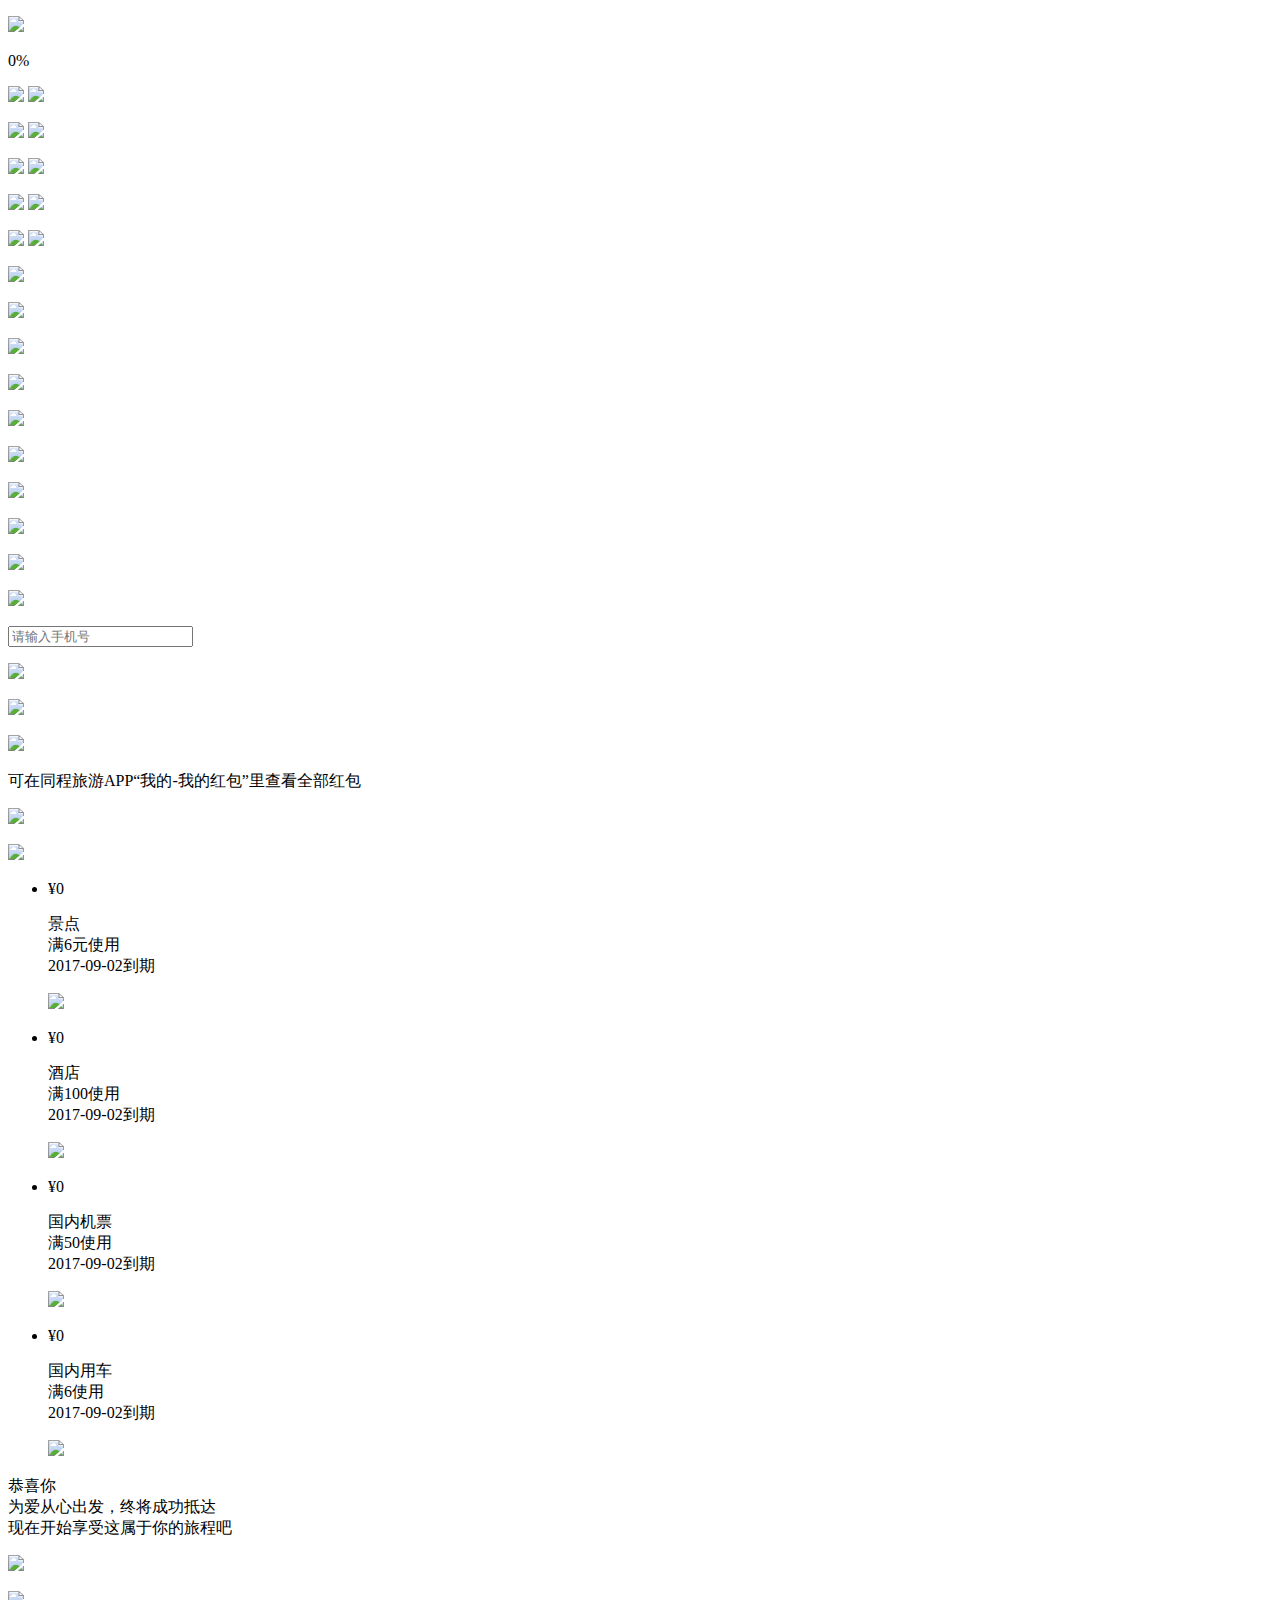
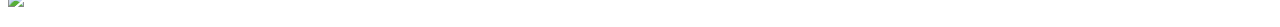
==== h5_hls_hd/index.html @ 9a75383b "长背景互动" ====
<!DOCTYPE html>
<html phone = '1'>
	<head>
	<meta charset="utf-8">
	<meta name="keywords" content="欢乐颂" />
	<meta name="description" content="欢乐颂" />
	<meta name="viewport" content="width=device-width,initial-scale=1.0,minimum-scale=1.0,maximum-scale=1.0,user-scalable=no">
	<meta name="x5-fullscreen" content="true">
	<meta name="full-screen" content="yes">
	<meta name="msapplication-tap-highlight" content="no" />
	<title>欢乐颂歌 为爱出发</title>
	<link rel="stylesheet" href="//file.40017.cn/tcweb/swact/20170518hls/css/style.css">
	</head>
	<body>
		<div class="loading">
			<p class="loadImg"><img src="//file.40017.cn/tcweb/swact/20170518hls/img/loading.png"></p>
			<p class="loadText">0%</p>
		</div>
		<div class="indexPage">
			<div class="chooseBox">
				<p class="peo peo1 active"  data-type = "peo1">
					<img class="grey" src="//file.40017.cn/tcweb/swact/20170518hls/img/peo1.png">
					<img class="light" src="//file.40017.cn/tcweb/swact/20170518hls/img/peo1_light1.png">
				</p>
				<p class="peo peo2" data-type = "peo2">
					<img class="grey" src="//file.40017.cn/tcweb/swact/20170518hls/img/peo2.png">
					<img class="light" src="//file.40017.cn/tcweb/swact/20170518hls/img/peo2_light1.png">
				</p>
				<p class="peor peo3" data-type = "peo3">
					<img class="grey" src="//file.40017.cn/tcweb/swact/20170518hls/img/peo3.png">
					<img class="light" src="//file.40017.cn/tcweb/swact/20170518hls/img/peo3_light1.png">
				</p>
				<p class="peo peo4" data-type = "peo4">
					<img class="grey" src="//file.40017.cn/tcweb/swact/20170518hls/img/peo4.png">
					<img class="light" src="//file.40017.cn/tcweb/swact/20170518hls/img/peo4_light1.png">
				</p>
				<p class="peor peo5" data-type = "peo5">
					<img class="grey" src="//file.40017.cn/tcweb/swact/20170518hls/img/peo5.png">
					<img class="light" src="//file.40017.cn/tcweb/swact/20170518hls/img/peo5_light1.png">
				</p>
			</div>
			<p class="enterBtn"><img src="//file.40017.cn/tcweb/swact/20170518hls/img/enter_btn.png" /></p>
		</div>
		<div class="mainCon"  ontouchmove="event.preventDefault()">
			<div class="page" id = 'page'>
				<!--<img src="//file.40017.cn/tcweb/swact/20170518hls/img/bg-02.jpg" />-->
			</div>
			<p class="car"><img src="//file.40017.cn/tcweb/swact/20170518hls/img/peo1_car1.png"></p>
			<p class="rqqBox tran"><img src="//file.40017.cn/tcweb/swact/20170518hls/img/peo1_rqq.png"></p>
			
			<p class="stone stone1"><img src="//file.40017.cn/tcweb/swact/20170518hls/img/stones.png"></p>
			<p class="stone stone2"><img src="//file.40017.cn/tcweb/swact/20170518hls/img/stones1.png"></p>
			<p class="stone stone3"><img src="//file.40017.cn/tcweb/swact/20170518hls/img/stones.png"></p>
			<p class="addspeedBtn"></p>
			<p class="papoBtn"></p>
			
			<p class="yun"><img src="//file.40017.cn/tcweb/swact/20170518hls/img/yun.png"></p>
			<p class="yun2"><img src="//file.40017.cn/tcweb/swact/20170518hls/img/yun2.png"></p>
		</div>
		
		<div class="showBox"  ontouchmove="event.preventDefault()">
			<p class="showImg"><img src="//file.40017.cn/tcweb/swact/20170518hls/img/show_img1.png"></p>
		</div>
		
		<div class="getredBag">
			<p class="bgImg"><img src="//file.40017.cn/tcweb/swact/20170518hls/img/get_redbag_bg.jpg"></p>
			<div class="conBox">
				<input type="number" placeholder="请输入手机号" class="phoneNumber" />
				<p class="redBagBtn"><img src="//file.40017.cn/tcweb/swact/20170518hls/img/getred_btn.png"></p>
			</div>
			<p class="logo"><img src="//file.40017.cn/tcweb/swact/20170518hls/img/logo.png"></p>
		</div>
		
		
		<div class="sucpage">
			<p class="topImg"><img src="//file.40017.cn/tcweb/swact/20170518hls/img/top_pic.png"></p>
				<p class="decTxt">可在同程旅游APP“我的-我的红包”里查看全部红包</p>
			<div class="sucBtns">
			
				<p class="gameAgain"><img src="//file.40017.cn/tcweb/swact/20170518hls/img/game_again.png"></p>
				<p class="shareBtn" onclick="_tcTraObj._tcTrackEvent('hlsshareBtn', 'click', 'hlsshare','1');"><img src="//file.40017.cn/tcweb/swact/20170518hls/img/share_friend.png"></p>
			</div>
			<div class="redBag">
				<ul> 
					<li>
						<p class="first">&yen;<span>0</span></p>
						<p class="second"><span class="signTtl">景点</span><br /><span id = 'mj'>满6元使用</span><br /><span class="dates">2017-09-02到期</span></p>
						<p class="useBtn"><a href=""><img src="//file.40017.cn/tcweb/swact/20170518hls/img/userIt.png" /></a></p>
					</li>
					<li>
						<p class="first">&yen;<span>0</span></p>
						<p class="second"><span class="signTtl">酒店</span><br /><span id = 'mj'>满100使用</span><br /><span class="dates">2017-09-02到期</span></p>
						<p class="useBtn"><a href=""><img src="//file.40017.cn/tcweb/swact/20170518hls/img/userIt.png" /></a></p>
					</li>
					<li>
						<p class="first">&yen;<span>0</span></p>
						<p class="second"><span class="signTtl">国内机票</span><br /><span id = 'mj'>满50使用</span><br /><span class="dates">2017-09-02到期</span></p>
						<p class="useBtn"><a href=""><img src="//file.40017.cn/tcweb/swact/20170518hls/img/userIt.png" /></a></p>
					</li>
					<li>
						<p class="first">&yen;<span>0</span></p>
						<p class="second"><span class="signTtl">国内用车</span><br /><span id = 'mj'>满6使用</span><br /><span class="dates">2017-09-02到期</span></p>
						<p class="useBtn"><a href=""><img src="//file.40017.cn/tcweb/swact/20170518hls/img/userIt.png" /></a></p>
					</li>
				</ul>
			</div>
		</div>
		<div class="alertBox">
			<div class="alerts">
				<p class="alertTxt"><span>恭喜你</span><br />为爱从心出发，终将成功抵达<br>现在开始享受这属于你的旅程吧</p>
				<p class="alertBtn"><img src="//file.40017.cn/tcweb/swact/20170518hls/img/alert_btn.png"></p>
			</div>
		</div>
		<div class="shareBox">
	   		<p class="picArror"><img src="//file.40017.cn/tcweb/swact/20170518hls/img/share_img.png"></p>
	   	</div>
		<script src = "js/zepto.min.js"></script>
		<script type="text/javascript" src="//file.40017.cn/tcweb/swact/20170518hls/js/resLoader.js" ></script>
		<script src="//js.40017.cn/touch/hb/c/bridge.2.2.6.js?v=20161227"></script>
		<script src="//res.wx.qq.com/open/js/jweixin-1.0.0.js" type="text/javascript"></script>
		<script src="//js.40017.cn/cn/min/??/touch/hb/p/share/wxshare.1.3.js?v=2016091901"></script>
		<script type="text/javascript" src="js/index.js"></script>
		<script type="text/javascript">
		if(_tc_bridge_public.isTc){
                _tc_bridge_util.set_page({
                    "param": {
                        "pagename": "欢乐颂活动"
                    }
                })
            }else{
                 var _tcq = _tcq || [];
                var _timediff=-1;
                if(typeof _tcopentime != "undefined")
                {_timediff = new Date().getTime()-_tcopentime;}
                _tcq.push(['_serialid', '0']);
                _tcq.push(['_vrcode', '10003-2000-0']);
                _tcq.push(['_refId', '305753413']);
                _tcq.push(['_userId', 0]);
                _tcq.push(['_openTime', _timediff]);
                _tcq.push(['_trackPageview', '/商务活动/欢乐颂活动页面 ']);
            }
           
        </script>
        <script type='text/javascript' src="//vstlog.17u.cn/vst.ashx" charset="utf-8"></script>
		
		
	</body>
	
</html>
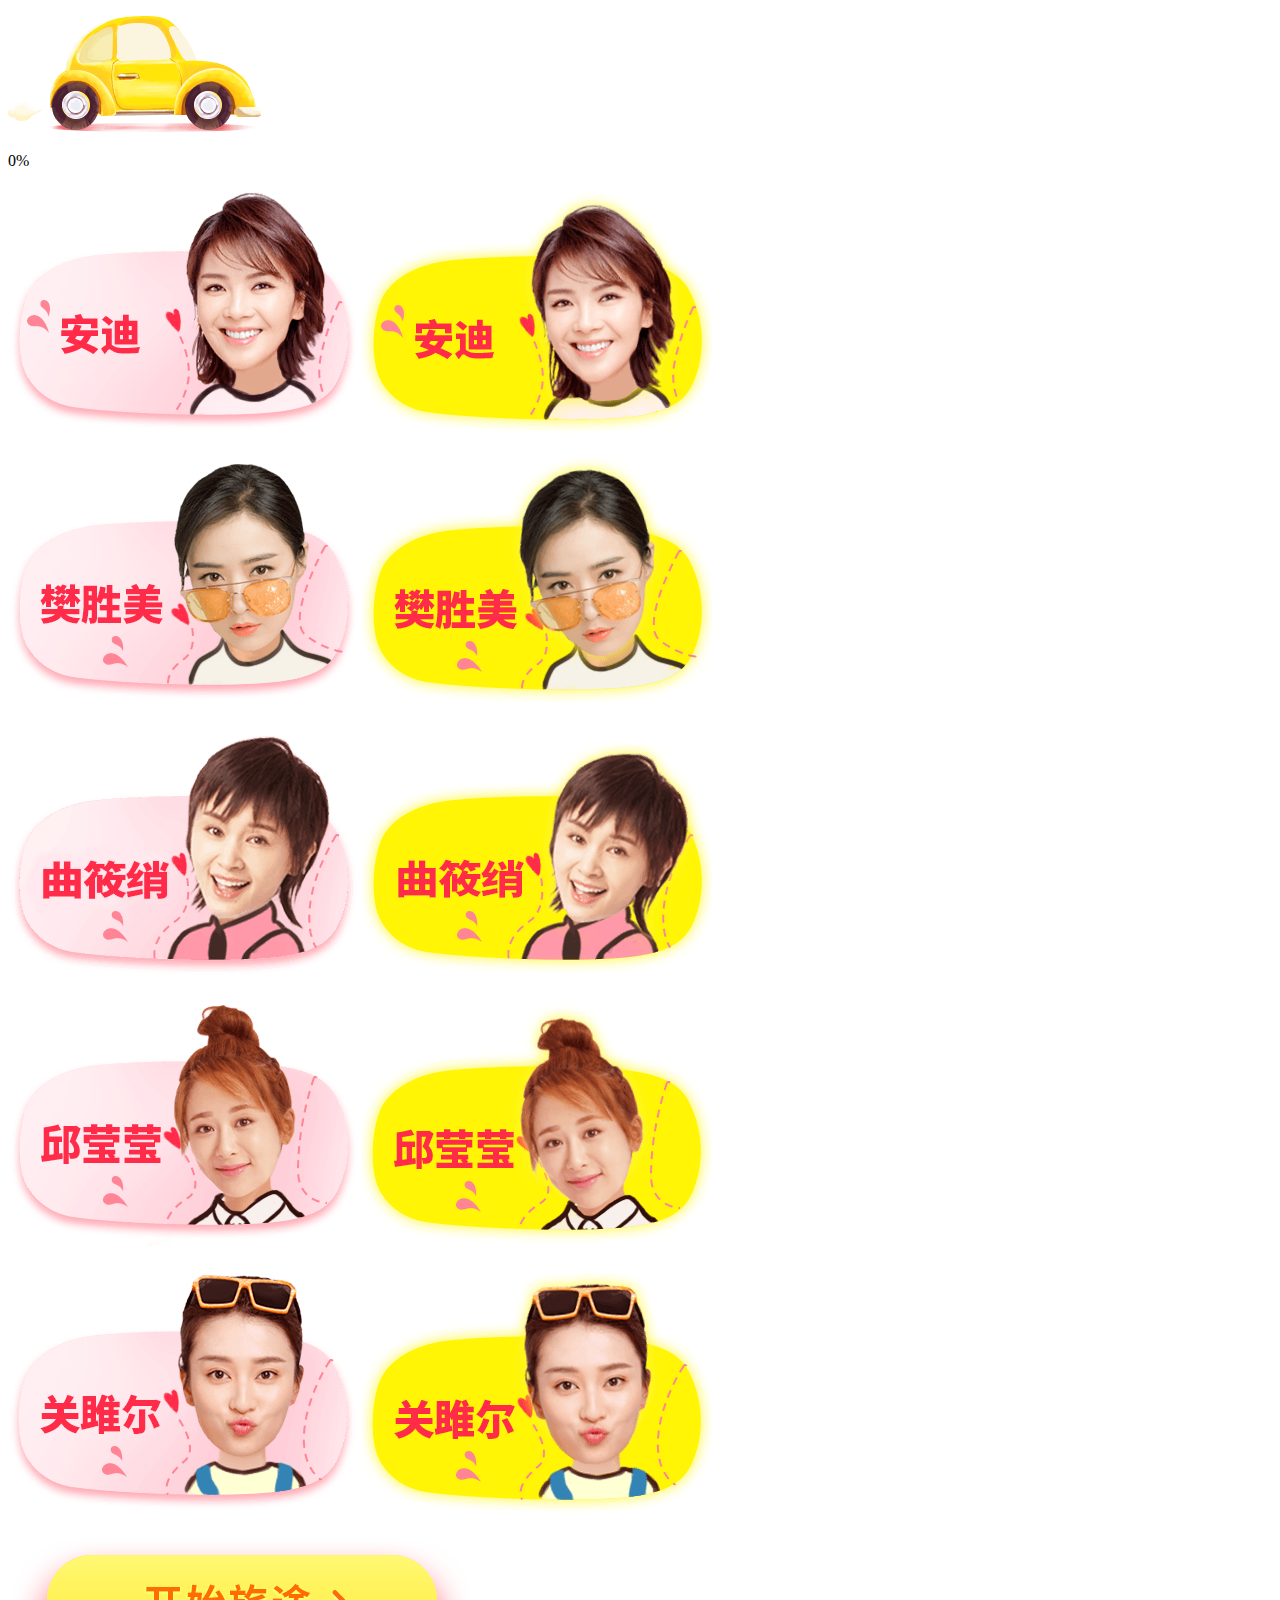
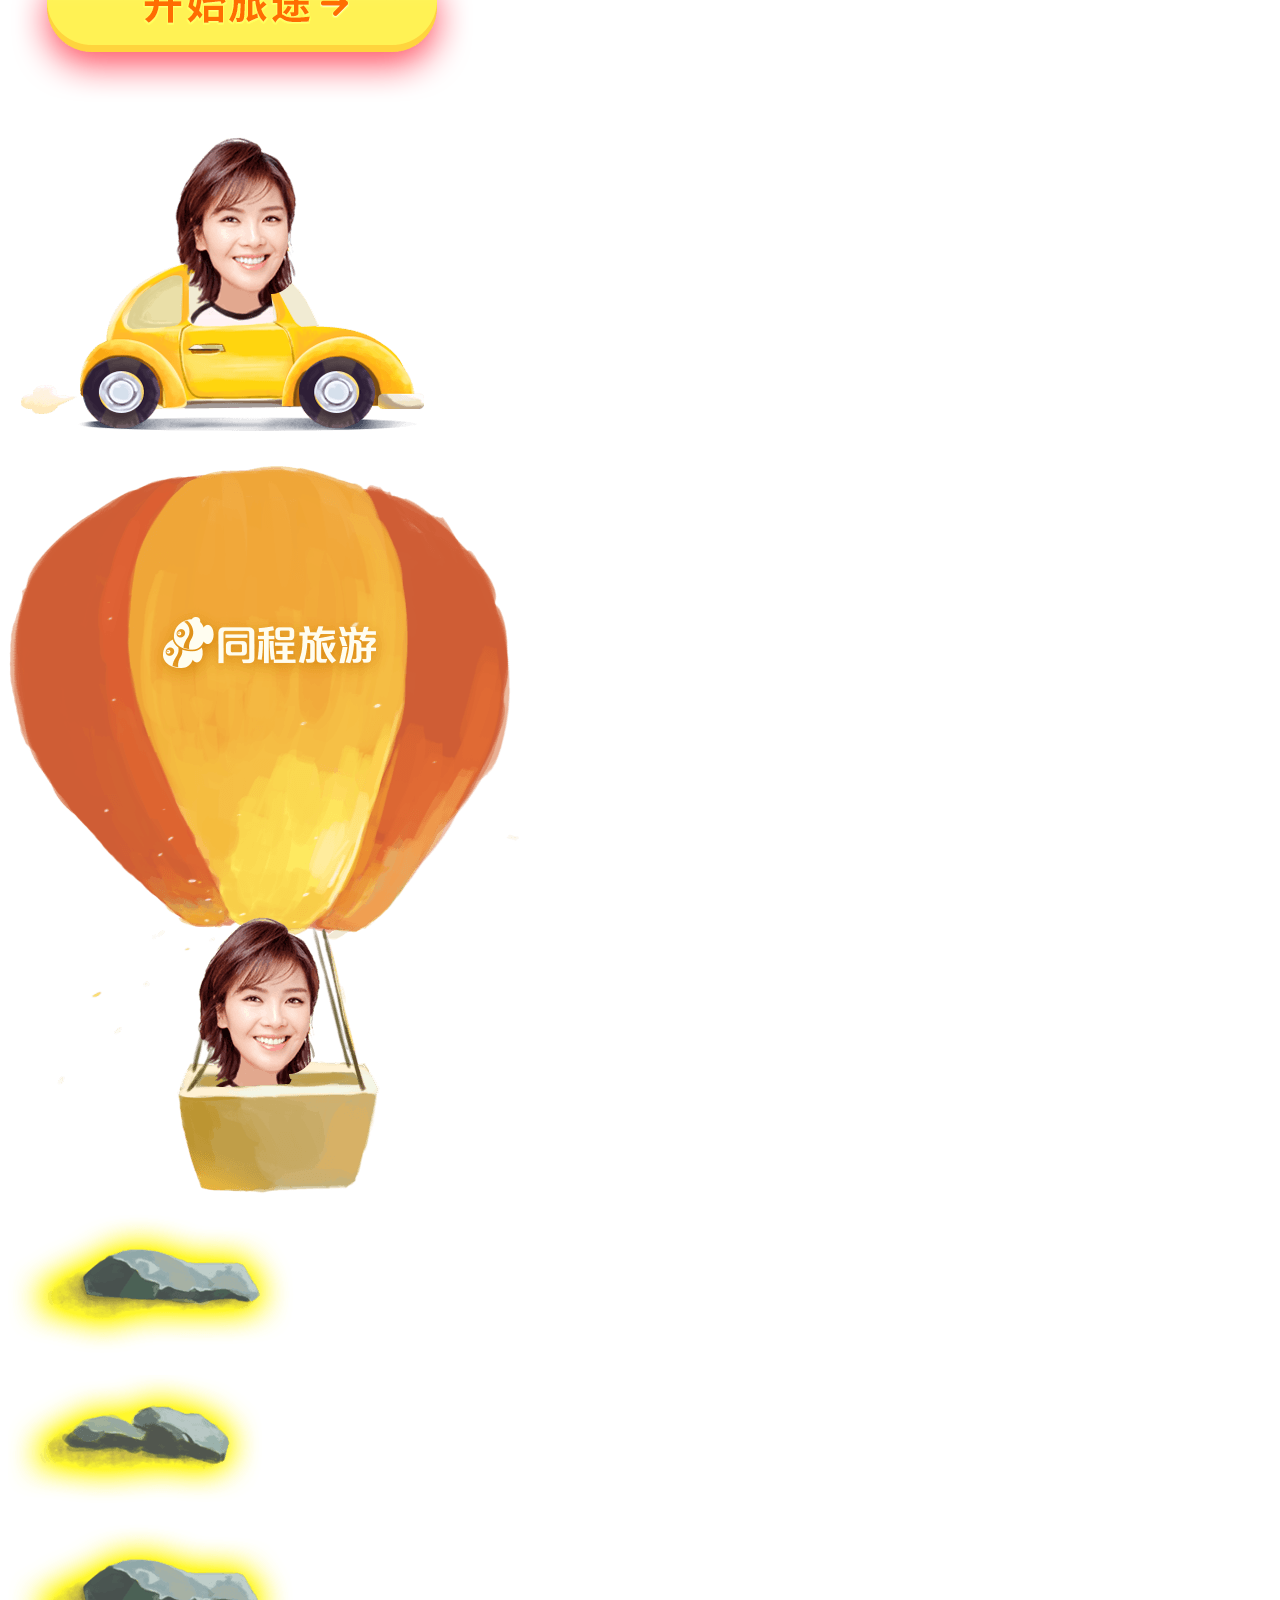
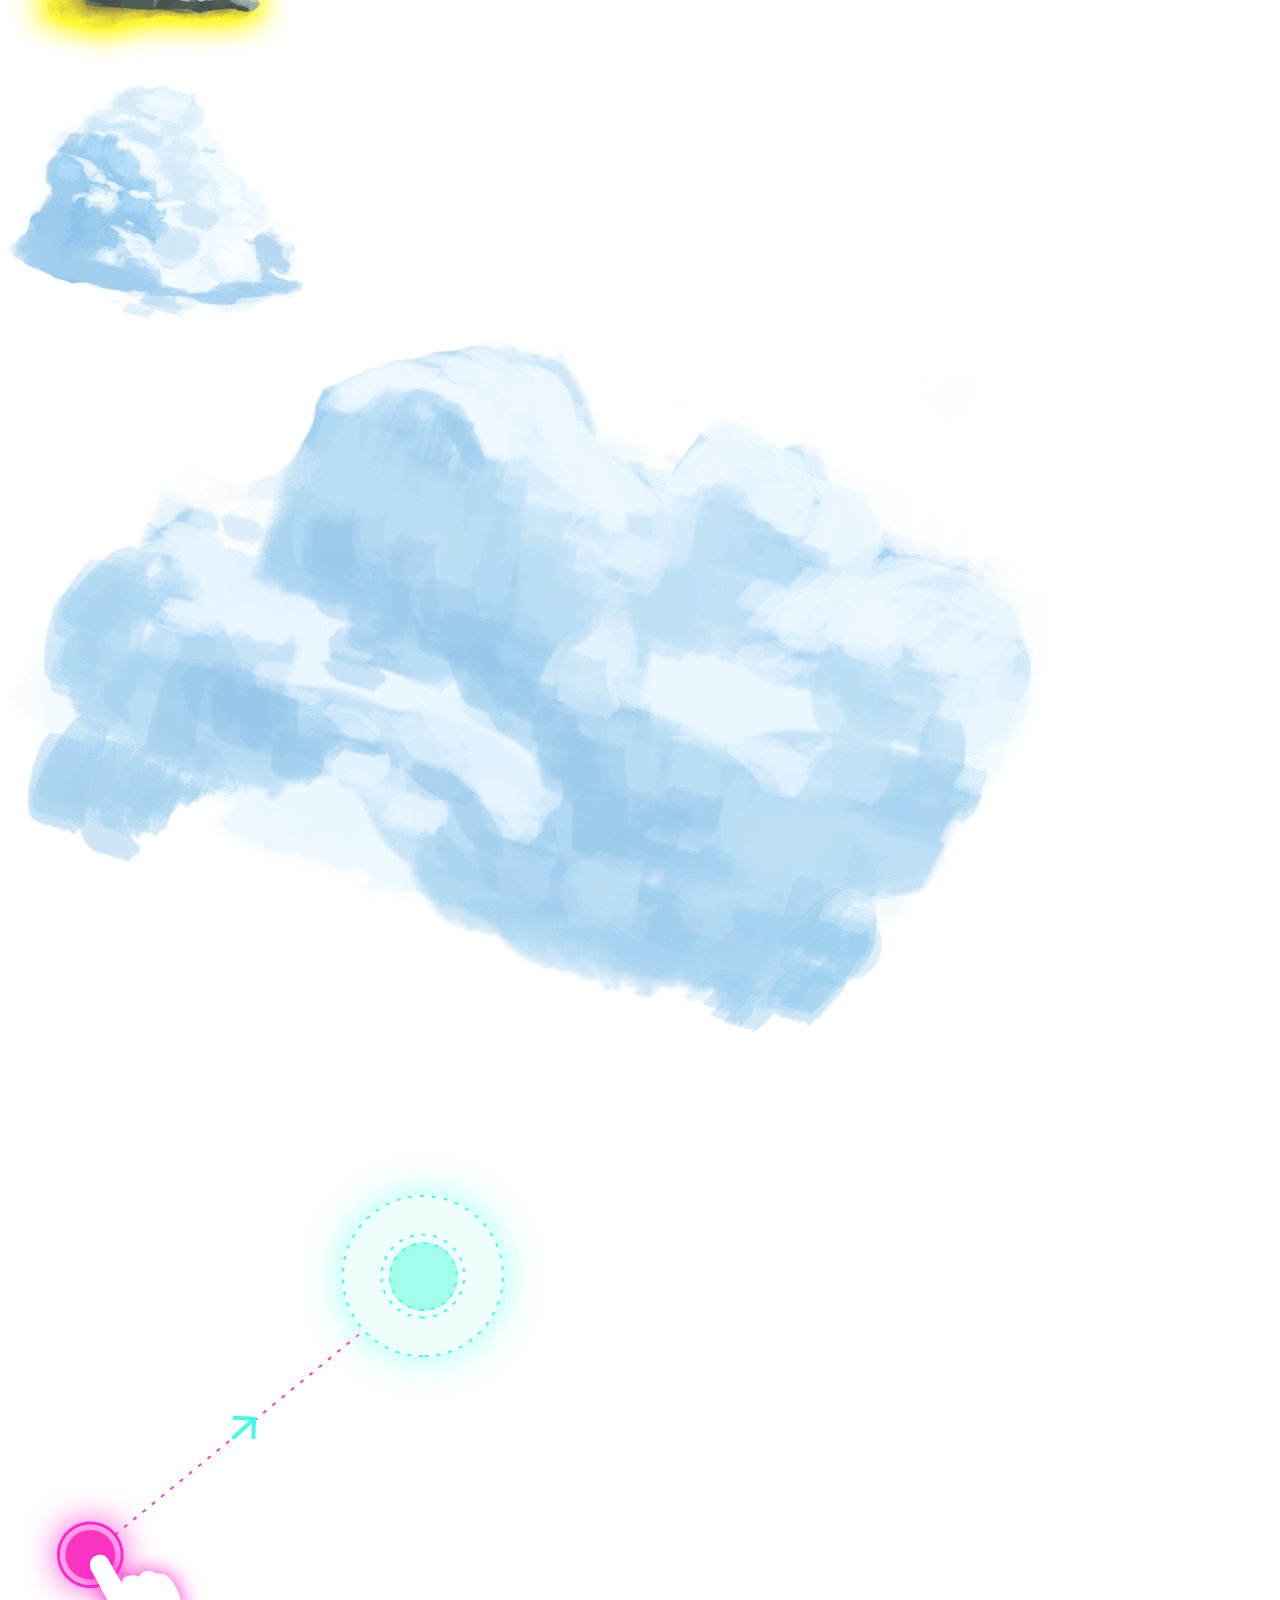
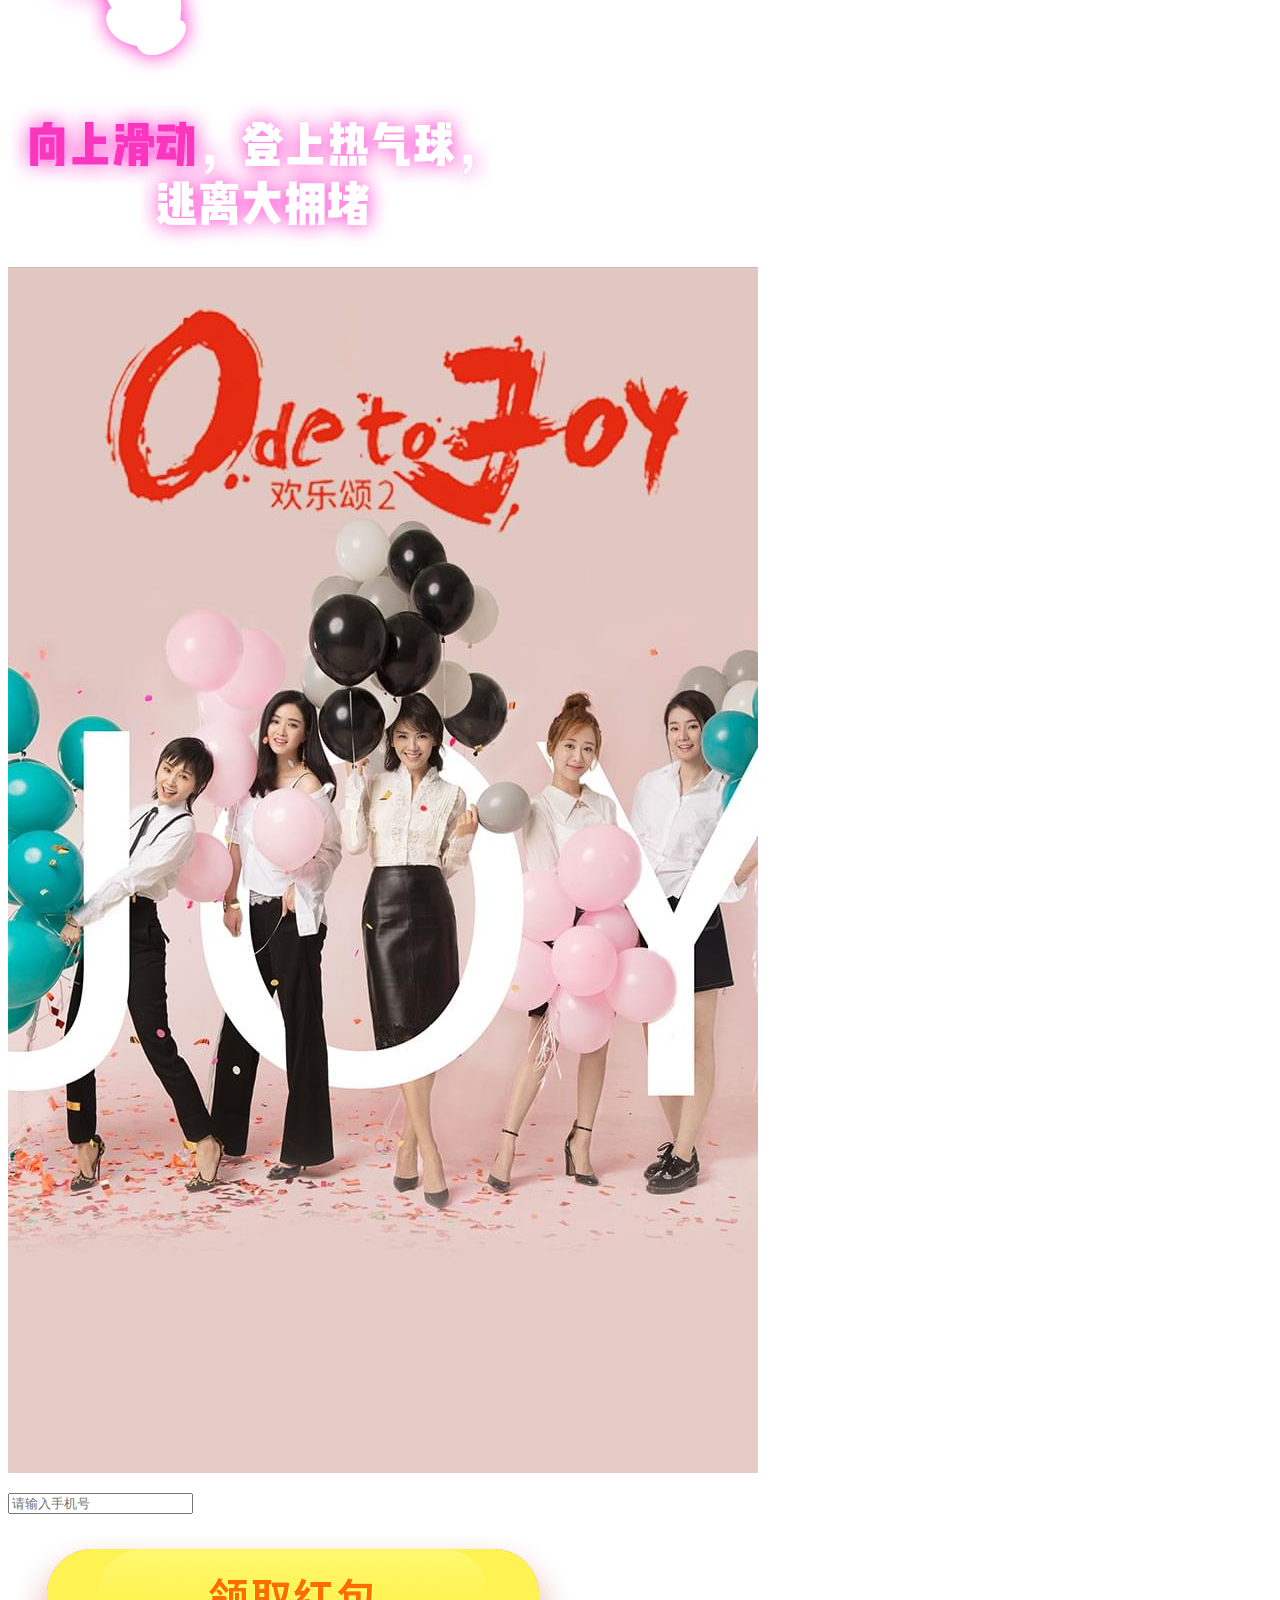
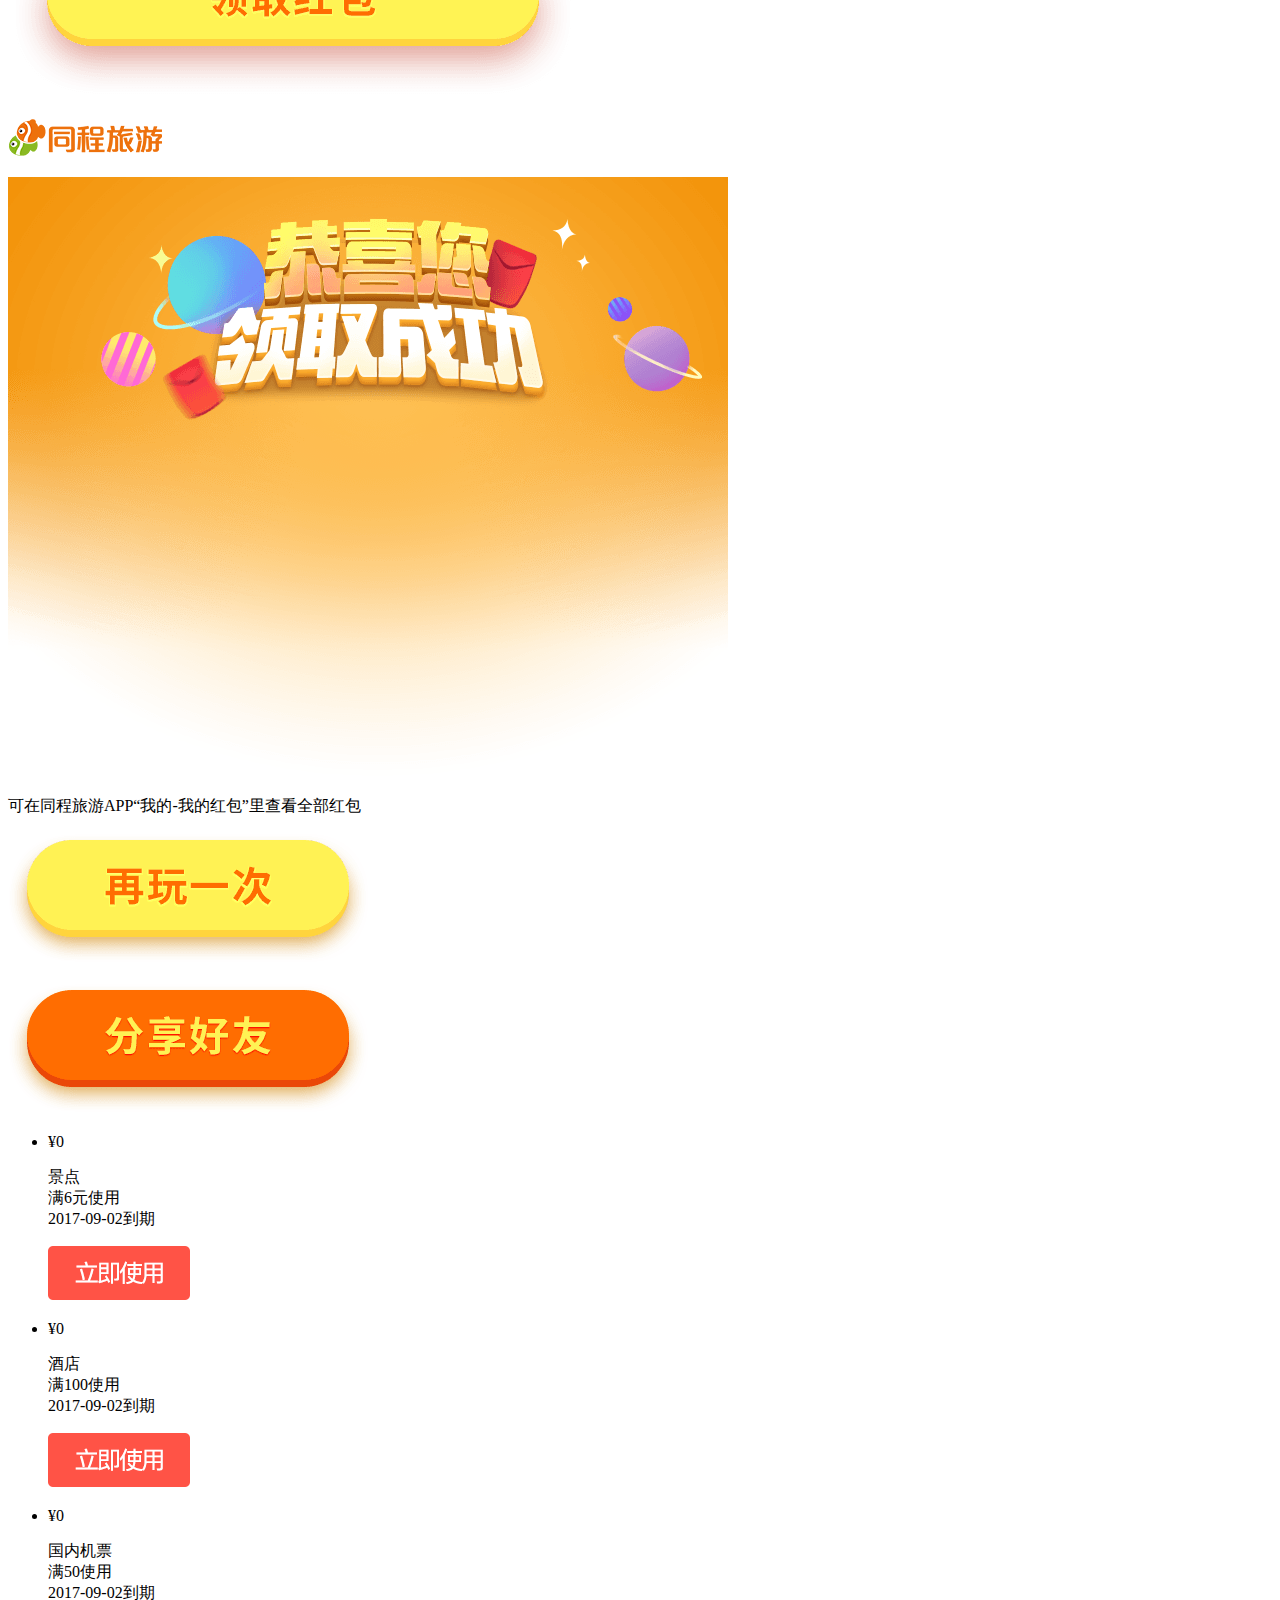
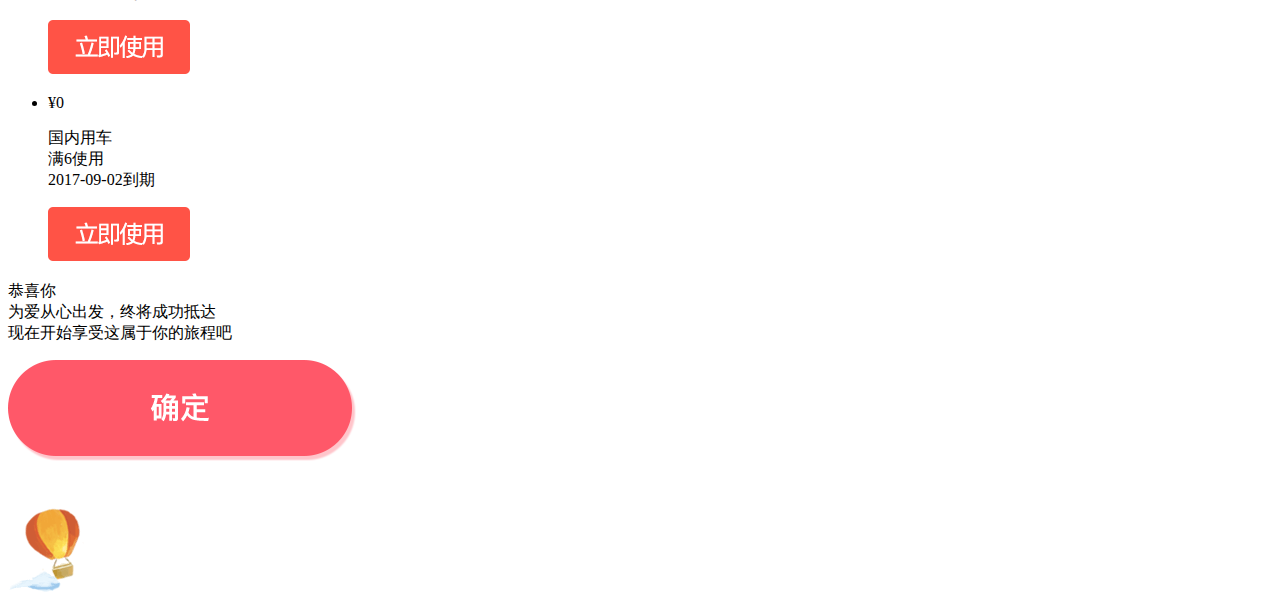
==== commit 5a2cb2fe: "Update index.html" ====
--- a/h5_hls_hd/index.html
+++ b/h5_hls_hd/index.html
@@ -13,94 +13,94 @@
 	</head>
 	<body>
 		<div class="loading">
-			<p class="loadImg"><img src="//file.40017.cn/tcweb/swact/20170518hls/img/loading.png"></p>
+			<p class="loadImg"><img src="img/loading.png"></p>
 			<p class="loadText">0%</p>
 		</div>
 		<div class="indexPage">
 			<div class="chooseBox">
 				<p class="peo peo1 active"  data-type = "peo1">
-					<img class="grey" src="//file.40017.cn/tcweb/swact/20170518hls/img/peo1.png">
-					<img class="light" src="//file.40017.cn/tcweb/swact/20170518hls/img/peo1_light1.png">
+					<img class="grey" src="img/peo1.png">
+					<img class="light" src="img/peo1_light1.png">
 				</p>
 				<p class="peo peo2" data-type = "peo2">
-					<img class="grey" src="//file.40017.cn/tcweb/swact/20170518hls/img/peo2.png">
-					<img class="light" src="//file.40017.cn/tcweb/swact/20170518hls/img/peo2_light1.png">
+					<img class="grey" src="img/peo2.png">
+					<img class="light" src="img/peo2_light1.png">
 				</p>
 				<p class="peor peo3" data-type = "peo3">
-					<img class="grey" src="//file.40017.cn/tcweb/swact/20170518hls/img/peo3.png">
-					<img class="light" src="//file.40017.cn/tcweb/swact/20170518hls/img/peo3_light1.png">
+					<img class="grey" src="img/peo3.png">
+					<img class="light" src="img/peo3_light1.png">
 				</p>
 				<p class="peo peo4" data-type = "peo4">
-					<img class="grey" src="//file.40017.cn/tcweb/swact/20170518hls/img/peo4.png">
-					<img class="light" src="//file.40017.cn/tcweb/swact/20170518hls/img/peo4_light1.png">
+					<img class="grey" src="img/peo4.png">
+					<img class="light" src="img/peo4_light1.png">
 				</p>
 				<p class="peor peo5" data-type = "peo5">
-					<img class="grey" src="//file.40017.cn/tcweb/swact/20170518hls/img/peo5.png">
-					<img class="light" src="//file.40017.cn/tcweb/swact/20170518hls/img/peo5_light1.png">
+					<img class="grey" src="img/peo5.png">
+					<img class="light" src="img/peo5_light1.png">
 				</p>
 			</div>
-			<p class="enterBtn"><img src="//file.40017.cn/tcweb/swact/20170518hls/img/enter_btn.png" /></p>
+			<p class="enterBtn"><img src="img/enter_btn.png" /></p>
 		</div>
 		<div class="mainCon"  ontouchmove="event.preventDefault()">
 			<div class="page" id = 'page'>
-				<!--<img src="//file.40017.cn/tcweb/swact/20170518hls/img/bg-02.jpg" />-->
+				<!--<img src="img/bg-02.jpg" />-->
 			</div>
-			<p class="car"><img src="//file.40017.cn/tcweb/swact/20170518hls/img/peo1_car1.png"></p>
-			<p class="rqqBox tran"><img src="//file.40017.cn/tcweb/swact/20170518hls/img/peo1_rqq.png"></p>
+			<p class="car"><img src="img/peo1_car1.png"></p>
+			<p class="rqqBox tran"><img src="img/peo1_rqq.png"></p>
 			
-			<p class="stone stone1"><img src="//file.40017.cn/tcweb/swact/20170518hls/img/stones.png"></p>
-			<p class="stone stone2"><img src="//file.40017.cn/tcweb/swact/20170518hls/img/stones1.png"></p>
-			<p class="stone stone3"><img src="//file.40017.cn/tcweb/swact/20170518hls/img/stones.png"></p>
+			<p class="stone stone1"><img src="img/stones.png"></p>
+			<p class="stone stone2"><img src="img/stones1.png"></p>
+			<p class="stone stone3"><img src="img/stones.png"></p>
 			<p class="addspeedBtn"></p>
 			<p class="papoBtn"></p>
 			
-			<p class="yun"><img src="//file.40017.cn/tcweb/swact/20170518hls/img/yun.png"></p>
-			<p class="yun2"><img src="//file.40017.cn/tcweb/swact/20170518hls/img/yun2.png"></p>
+			<p class="yun"><img src="img/yun.png"></p>
+			<p class="yun2"><img src="img/yun2.png"></p>
 		</div>
 		
 		<div class="showBox"  ontouchmove="event.preventDefault()">
-			<p class="showImg"><img src="//file.40017.cn/tcweb/swact/20170518hls/img/show_img1.png"></p>
+			<p class="showImg"><img src="img/show_img1.png"></p>
 		</div>
 		
 		<div class="getredBag">
-			<p class="bgImg"><img src="//file.40017.cn/tcweb/swact/20170518hls/img/get_redbag_bg.jpg"></p>
+			<p class="bgImg"><img src="img/get_redbag_bg.jpg"></p>
 			<div class="conBox">
 				<input type="number" placeholder="请输入手机号" class="phoneNumber" />
-				<p class="redBagBtn"><img src="//file.40017.cn/tcweb/swact/20170518hls/img/getred_btn.png"></p>
+				<p class="redBagBtn"><img src="img/getred_btn.png"></p>
 			</div>
-			<p class="logo"><img src="//file.40017.cn/tcweb/swact/20170518hls/img/logo.png"></p>
+			<p class="logo"><img src="img/logo.png"></p>
 		</div>
 		
 		
 		<div class="sucpage">
-			<p class="topImg"><img src="//file.40017.cn/tcweb/swact/20170518hls/img/top_pic.png"></p>
+			<p class="topImg"><img src="img/top_pic.png"></p>
 				<p class="decTxt">可在同程旅游APP“我的-我的红包”里查看全部红包</p>
 			<div class="sucBtns">
 			
-				<p class="gameAgain"><img src="//file.40017.cn/tcweb/swact/20170518hls/img/game_again.png"></p>
-				<p class="shareBtn" onclick="_tcTraObj._tcTrackEvent('hlsshareBtn', 'click', 'hlsshare','1');"><img src="//file.40017.cn/tcweb/swact/20170518hls/img/share_friend.png"></p>
+				<p class="gameAgain"><img src="img/game_again.png"></p>
+				<p class="shareBtn" onclick="_tcTraObj._tcTrackEvent('hlsshareBtn', 'click', 'hlsshare','1');"><img src="img/share_friend.png"></p>
 			</div>
 			<div class="redBag">
 				<ul> 
 					<li>
 						<p class="first">&yen;<span>0</span></p>
 						<p class="second"><span class="signTtl">景点</span><br /><span id = 'mj'>满6元使用</span><br /><span class="dates">2017-09-02到期</span></p>
-						<p class="useBtn"><a href=""><img src="//file.40017.cn/tcweb/swact/20170518hls/img/userIt.png" /></a></p>
+						<p class="useBtn"><a href=""><img src="img/userIt.png" /></a></p>
 					</li>
 					<li>
 						<p class="first">&yen;<span>0</span></p>
 						<p class="second"><span class="signTtl">酒店</span><br /><span id = 'mj'>满100使用</span><br /><span class="dates">2017-09-02到期</span></p>
-						<p class="useBtn"><a href=""><img src="//file.40017.cn/tcweb/swact/20170518hls/img/userIt.png" /></a></p>
+						<p class="useBtn"><a href=""><img src="img/userIt.png" /></a></p>
 					</li>
 					<li>
 						<p class="first">&yen;<span>0</span></p>
 						<p class="second"><span class="signTtl">国内机票</span><br /><span id = 'mj'>满50使用</span><br /><span class="dates">2017-09-02到期</span></p>
-						<p class="useBtn"><a href=""><img src="//file.40017.cn/tcweb/swact/20170518hls/img/userIt.png" /></a></p>
+						<p class="useBtn"><a href=""><img src="img/userIt.png" /></a></p>
 					</li>
 					<li>
 						<p class="first">&yen;<span>0</span></p>
 						<p class="second"><span class="signTtl">国内用车</span><br /><span id = 'mj'>满6使用</span><br /><span class="dates">2017-09-02到期</span></p>
-						<p class="useBtn"><a href=""><img src="//file.40017.cn/tcweb/swact/20170518hls/img/userIt.png" /></a></p>
+						<p class="useBtn"><a href=""><img src="img/userIt.png" /></a></p>
 					</li>
 				</ul>
 			</div>
@@ -108,40 +108,17 @@
 		<div class="alertBox">
 			<div class="alerts">
 				<p class="alertTxt"><span>恭喜你</span><br />为爱从心出发，终将成功抵达<br>现在开始享受这属于你的旅程吧</p>
-				<p class="alertBtn"><img src="//file.40017.cn/tcweb/swact/20170518hls/img/alert_btn.png"></p>
+				<p class="alertBtn"><img src="img/alert_btn.png"></p>
 			</div>
 		</div>
 		<div class="shareBox">
-	   		<p class="picArror"><img src="//file.40017.cn/tcweb/swact/20170518hls/img/share_img.png"></p>
+	   		<p class="picArror"><img src="img/share_img.png"></p>
 	   	</div>
 		<script src = "js/zepto.min.js"></script>
 		<script type="text/javascript" src="//file.40017.cn/tcweb/swact/20170518hls/js/resLoader.js" ></script>
-		<script src="//js.40017.cn/touch/hb/c/bridge.2.2.6.js?v=20161227"></script>
 		<script src="//res.wx.qq.com/open/js/jweixin-1.0.0.js" type="text/javascript"></script>
 		<script src="//js.40017.cn/cn/min/??/touch/hb/p/share/wxshare.1.3.js?v=2016091901"></script>
 		<script type="text/javascript" src="js/index.js"></script>
-		<script type="text/javascript">
-		if(_tc_bridge_public.isTc){
-                _tc_bridge_util.set_page({
-                    "param": {
-                        "pagename": "欢乐颂活动"
-                    }
-                })
-            }else{
-                 var _tcq = _tcq || [];
-                var _timediff=-1;
-                if(typeof _tcopentime != "undefined")
-                {_timediff = new Date().getTime()-_tcopentime;}
-                _tcq.push(['_serialid', '0']);
-                _tcq.push(['_vrcode', '10003-2000-0']);
-                _tcq.push(['_refId', '305753413']);
-                _tcq.push(['_userId', 0]);
-                _tcq.push(['_openTime', _timediff]);
-                _tcq.push(['_trackPageview', '/商务活动/欢乐颂活动页面 ']);
-            }
-           
-        </script>
-        <script type='text/javascript' src="//vstlog.17u.cn/vst.ashx" charset="utf-8"></script>
 		
 		
 	</body>
